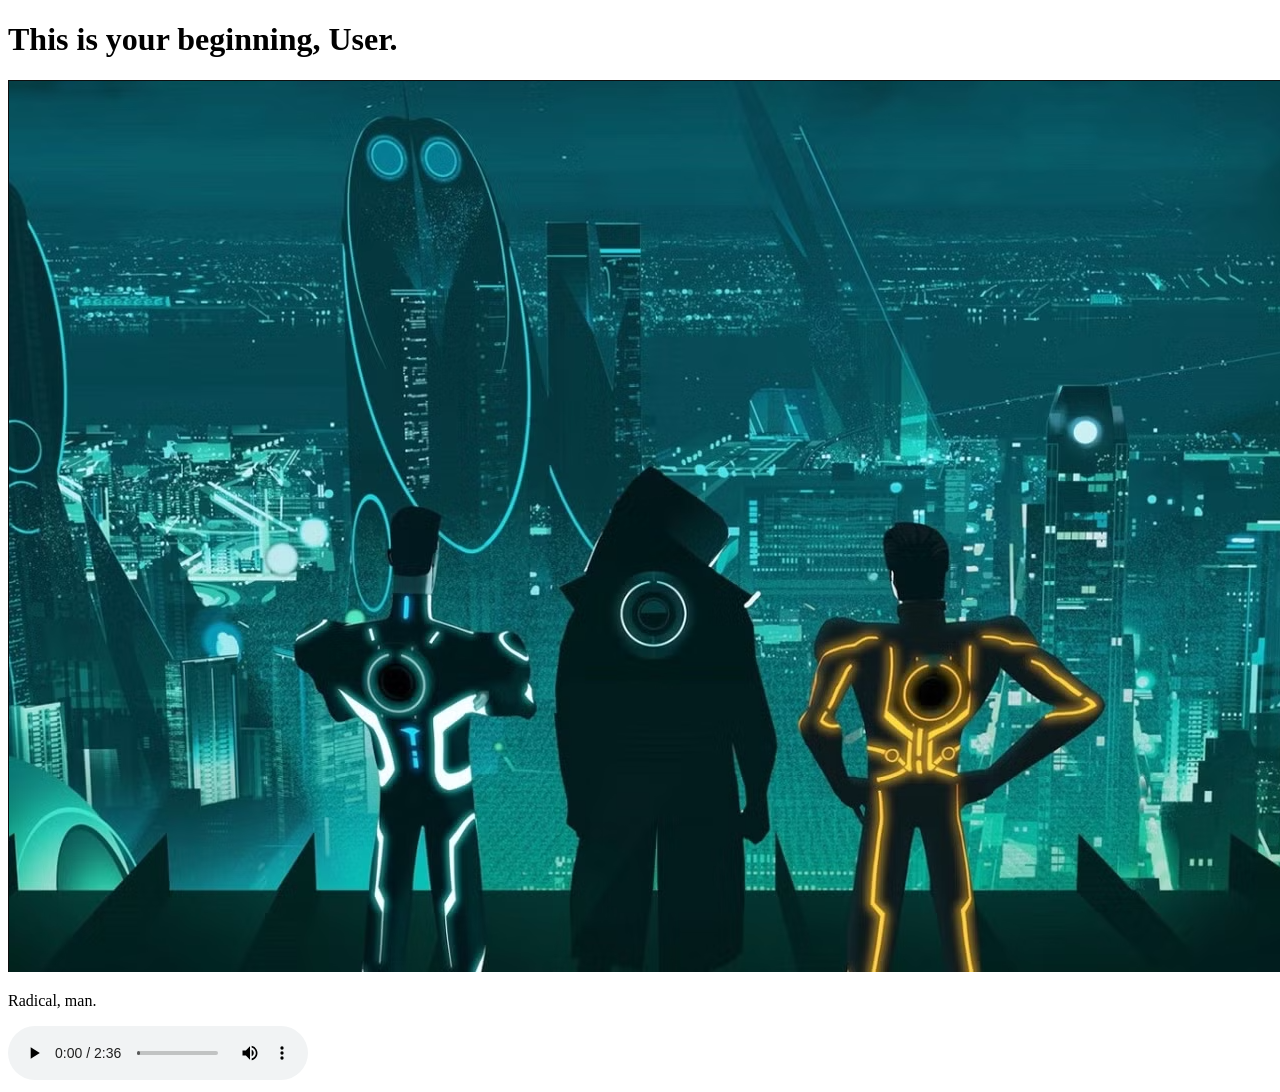
==== index.html @ b784e389 "Add audio" ====
<!DOCTYPE html>
<html lang="en">
<head>
    <meta charset="UTF-8">
    <meta name="viewport" content="width=device-width, initial-scale=1.0">
    <title>Welcome to the Grid</title>
</head>
<body>
    <h1>This is your beginning, User.</h1>
</body>
<img src="images/TronGrid.jpg" alt="The Grid">
<p>Radical, man.</p>

<audio controls>
    <source src="audio/EndofLine.mp3" type="audio/mpeg">
</audio>
</html>
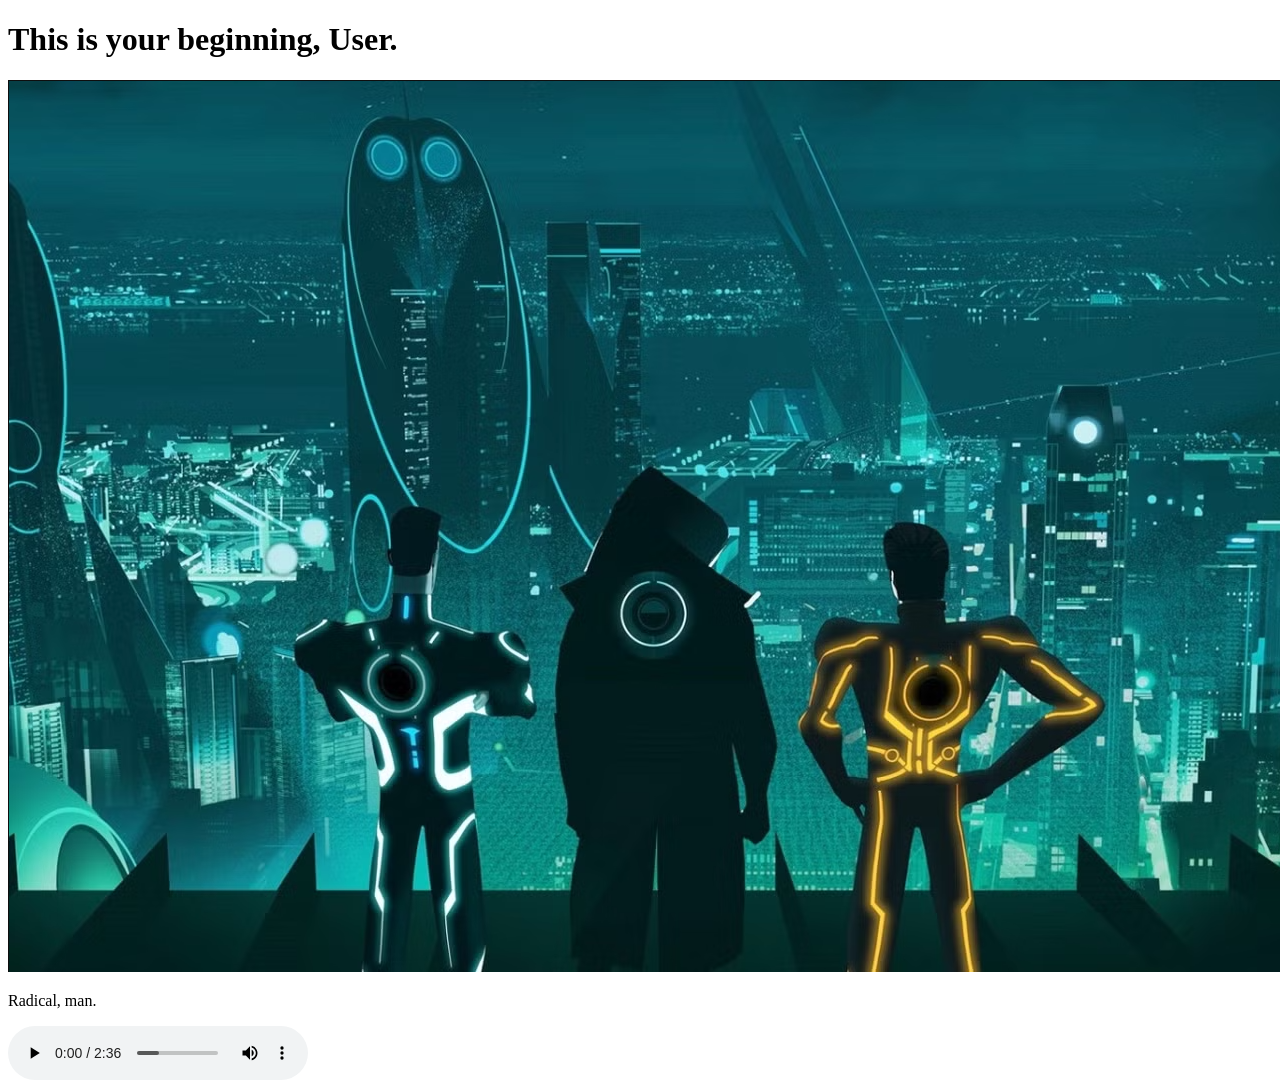
==== commit 172e5586: "changed to autoplay" ====
--- a/index.html
+++ b/index.html
@@ -11,7 +11,7 @@
 <img src="images/TronGrid.jpg" alt="The Grid">
 <p>Radical, man.</p>
 
-<audio controls>
+<audio controls autoplay>
     <source src="audio/EndofLine.mp3" type="audio/mpeg">
 </audio>
 </html>
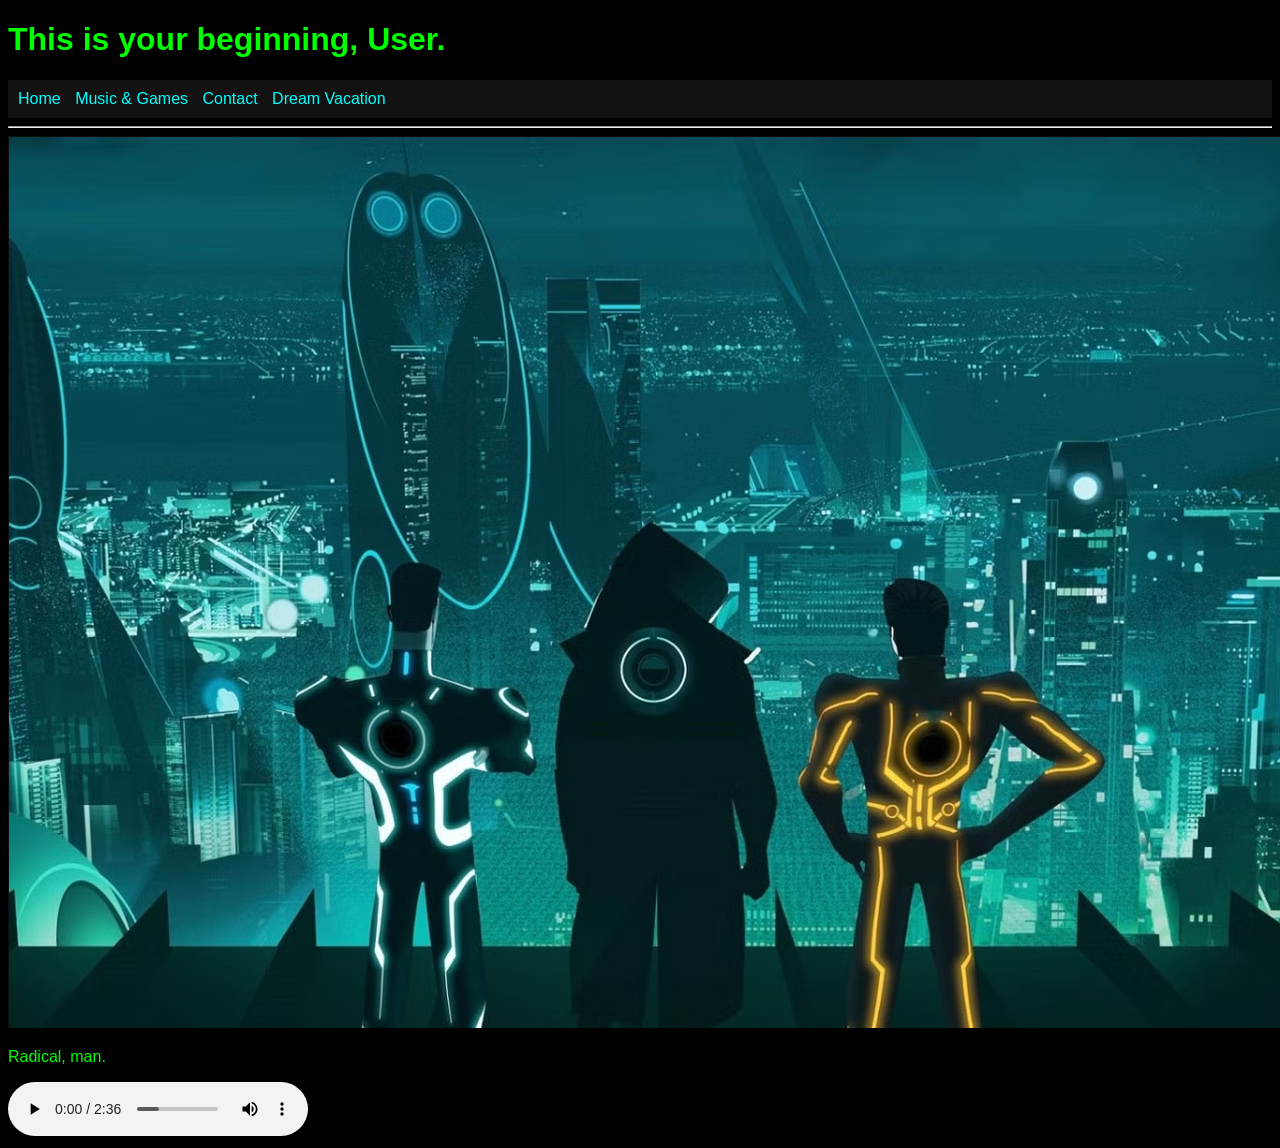
==== commit a0e02793: "savedupdate" ====
--- a/index.html
+++ b/index.html
@@ -1,17 +1,26 @@
 <!DOCTYPE html>
 <html lang="en">
 <head>
+    <link rel="stylesheet" href="styles.css">
     <meta charset="UTF-8">
     <meta name="viewport" content="width=device-width, initial-scale=1.0">
     <title>Welcome to the Grid</title>
 </head>
 <body>
     <h1>This is your beginning, User.</h1>
-</body>
+    <nav>
+        <a href="index.html">Home</a>
+        <a href="music-games.html">Music & Games</a>
+        <a href="contact.html">Contact</a>
+        <a href="vacation.html">Dream Vacation</a>
+    </nav>
+    <hr>
+
 <img src="images/TronGrid.jpg" alt="The Grid">
 <p>Radical, man.</p>
 
 <audio controls autoplay>
     <source src="audio/EndofLine.mp3" type="audio/mpeg">
 </audio>
+</body>
 </html>
--- a/styles.css
+++ b/styles.css
@@ -0,0 +1,20 @@
+body {
+  background-color: black;
+  color: lime;
+  font-family: Arial;
+}
+
+nav {
+  background-color: #111;
+  padding: 10px;
+}
+
+nav a {
+  color: cyan;
+  margin-right: 10px;
+  text-decoration: none;
+}
+
+nav a:hover {
+  color: red;
+}
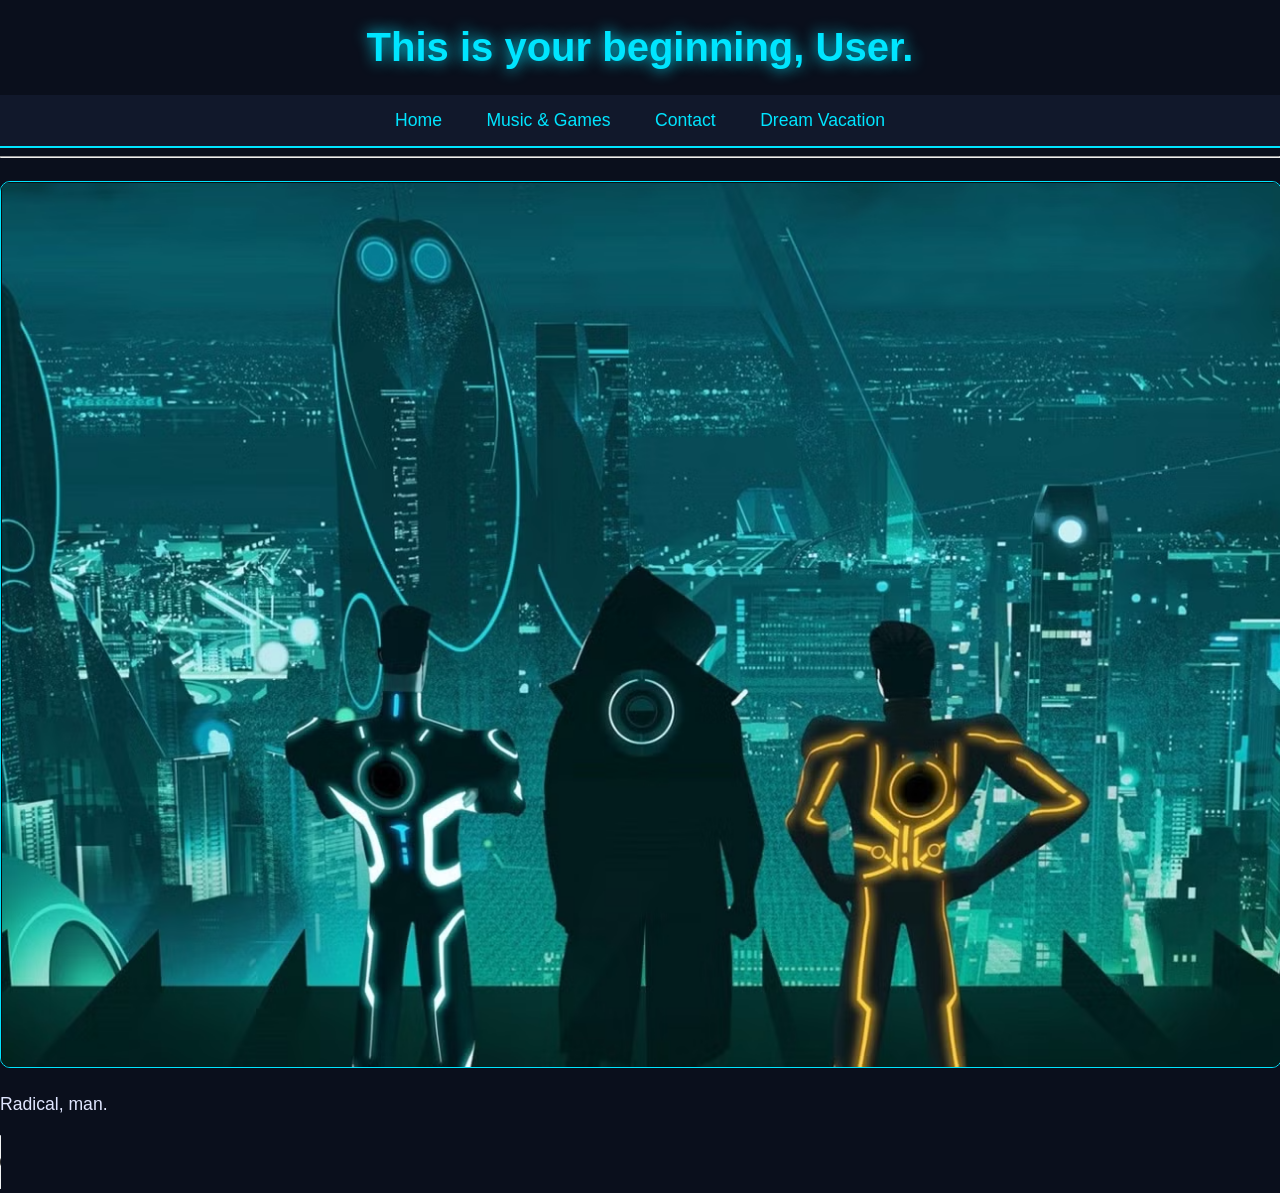
==== commit 49acecfe: "update design and colors" ====
--- a/index.html
+++ b/index.html
@@ -16,7 +16,7 @@
     </nav>
     <hr>
 
-<img src="images/TronGrid.jpg" alt="The Grid">
+<img src="images/TronGrid.jpg" alt="The Grid" width="500">
 <p>Radical, man.</p>
 
 <audio controls autoplay>
--- a/styles.css
+++ b/styles.css
@@ -1,20 +1,171 @@
+/* Page setup */
 body {
-  background-color: black;
-  color: lime;
-  font-family: Arial;
+    margin: 0;
+    font-family: Arial, sans-serif;
+    background-color: #0a0f1c;
+    color: #e0e6ff;
 }
 
+/* Header */
+h1 {
+    text-align: center;
+    font-size: 2.5rem;
+    color: #00e5ff;
+    padding: 25px;
+    margin: 0;
+    text-shadow: 0 0 15px #00e5ff;
+}
+
+/* Navbar */
 nav {
-  background-color: #111;
-  padding: 10px;
+    background-color: #11182b;
+    padding: 15px;
+    text-align: center;
+    border-bottom: 2px solid #00e5ff;
 }
 
 nav a {
-  color: cyan;
-  margin-right: 10px;
-  text-decoration: none;
+    color: #00e5ff;
+    margin: 0 20px;
+    text-decoration: none;
+    font-size: 1.1rem;
 }
 
 nav a:hover {
-  color: red;
-}+    text-shadow: 0 0 10px #00e5ff;
+}
+
+/* Sections (BOX MODEL HERE) */
+.section {
+    background-color: #11182b;
+
+    /* BOX MODEL */
+    margin: 40px auto;        /* space outside */
+    padding: 25px;            /* space inside */
+    width: 70%;
+
+    border: 1px solid #00e5ff;
+    border-radius: 12px;
+
+    /* SHADOW */
+    box-shadow: 0 0 20px rgba(0, 229, 255, 0.25);
+}
+
+/* Section titles */
+.section h2 {
+    font-size: 1.8rem;
+    margin-bottom: 15px;
+    color: #00e5ff;
+}
+
+/* Paragraphs */
+p {
+    font-size: 1.1rem;
+    line-height: 1.6;
+}
+
+/* Images */
+img {
+    width: 100%;
+    margin-top: 15px;
+    border-radius: 10px;
+    border: 1px solid #00e5ff;
+}
+
+/* Forms */
+input, textarea {
+    width: 100%;
+    padding: 10px;
+    margin-top: 8px;
+    margin-bottom: 15px;
+
+    background-color: #0a0f1c;
+    border: 1px solid #00e5ff;
+    color: white;
+}
+
+/* Button */
+input[type="submit"] {
+    background-color: #00e5ff;
+    color: black;
+    font-size: 1rem;
+    font-weight: bold;
+    cursor: pointer;
+}
+
+input[type="submit"]:hover {
+    box-shadow: 0 0 12px #00e5ff;
+}
+
+/* HOVER EFFECT (extra polish) */
+.section:hover {
+    box-shadow: 0 0 30px rgba(0, 229, 255, 0.5);
+}
+/* RED THEME */
+.red-theme h1,
+.red-theme .section h2,
+.red-theme nav a {
+    color: #ff3b3b;
+}
+
+.red-theme nav {
+    border-bottom: 2px solid #ff3b3b;
+}
+
+.red-theme .section {
+    border: 1px solid #ff3b3b;
+    box-shadow: 0 0 20px rgba(255, 59, 59, 0.3);
+}
+
+.red-theme img,
+.red-theme input,
+.red-theme textarea {
+    border: 1px solid #ff3b3b;
+}
+
+/* YELLOW THEME */
+.yellow-theme h1,
+.yellow-theme .section h2,
+.yellow-theme nav a {
+    color: #ffd60a;
+}
+
+.yellow-theme nav {
+    border-bottom: 2px solid #ffd60a;
+}
+
+.yellow-theme .section {
+    border: 1px solid #ffd60a;
+    box-shadow: 0 0 20px rgba(255, 214, 10, 0.3);
+}
+
+.yellow-theme img,
+.yellow-theme input,
+.yellow-theme textarea {
+    border: 1px solid #ffd60a;
+}
+
+/* GREEN THEME */
+.green-theme h1,
+.green-theme .section h2,
+.green-theme nav a {
+    color: #00ff9c;
+}
+
+.green-theme nav {
+    border-bottom: 2px solid #00ff9c;
+}
+
+.green-theme .section {
+    border: 1px solid #00ff9c;
+    box-shadow: 0 0 20px rgba(0, 255, 156, 0.3);
+}
+
+.green-theme img,
+.green-theme input,
+.green-theme textarea {
+    border: 1px solid #00ff9c;
+}
+.red-theme h1 { text-shadow: 0 0 12px #ff3b3b; }
+.yellow-theme h1 { text-shadow: 0 0 12px #ffd60a; }
+.green-theme h1 { text-shadow: 0 0 12px #00ff9c; }
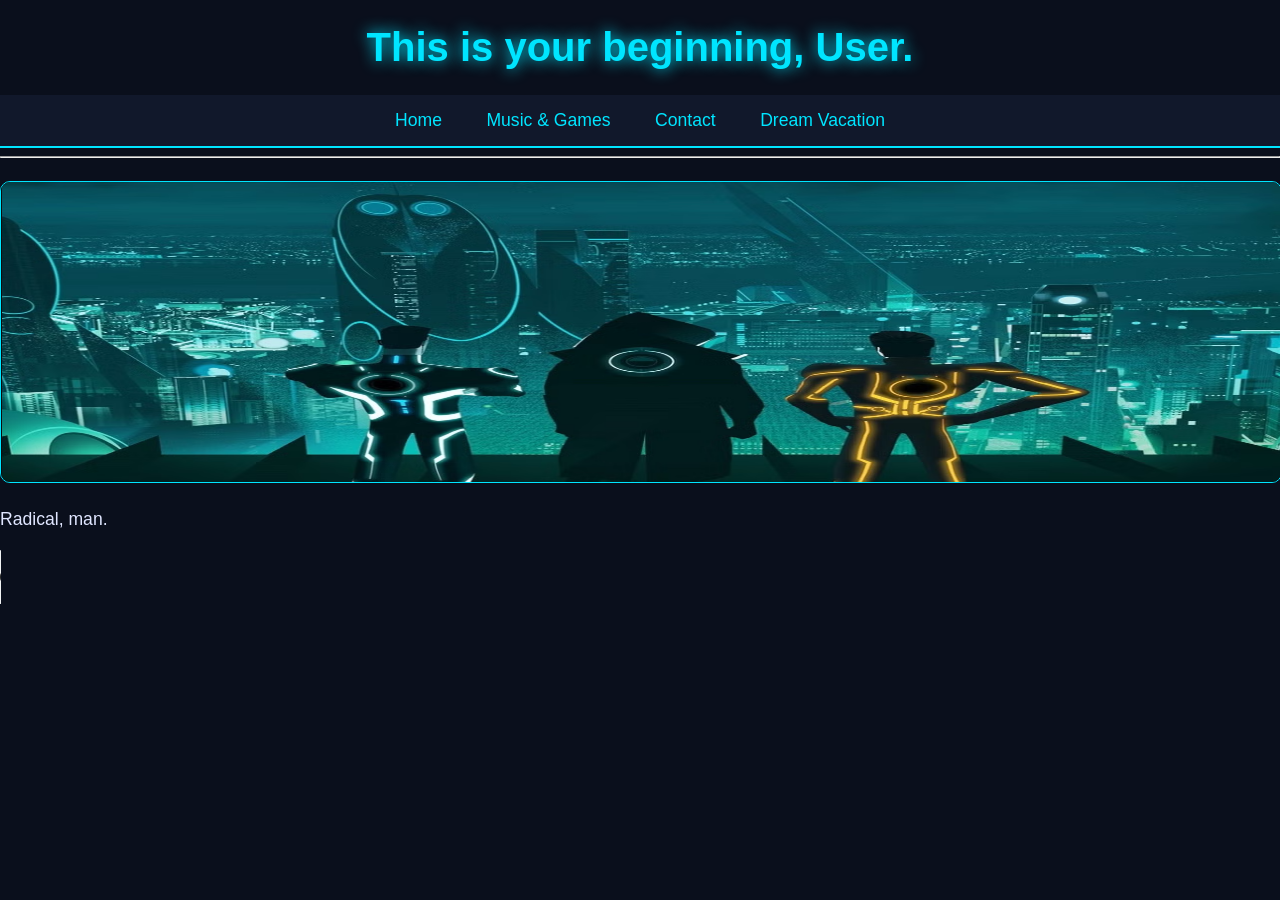
==== commit f24640ec: "meesage box, image size" ====
--- a/index.html
+++ b/index.html
@@ -16,7 +16,7 @@
     </nav>
     <hr>
 
-<img src="images/TronGrid.jpg" alt="The Grid" width="500">
+<img src="images/TronGrid.jpg" alt="The Grid" width="200" height="300">
 <p>Radical, man.</p>
 
 <audio controls autoplay>
--- a/styles.css
+++ b/styles.css
@@ -83,6 +83,12 @@
     border: 1px solid #00e5ff;
     color: white;
 }
+#message {
+    height: 200px;  
+    font-size: 16px; 
+    padding: 12px;   
+    box-sizing: border-box; 
+}
 
 /* Button */
 input[type="submit"] {
@@ -97,7 +103,7 @@
     box-shadow: 0 0 12px #00e5ff;
 }
 
-/* HOVER EFFECT (extra polish) */
+
 .section:hover {
     box-shadow: 0 0 30px rgba(0, 229, 255, 0.5);
 }
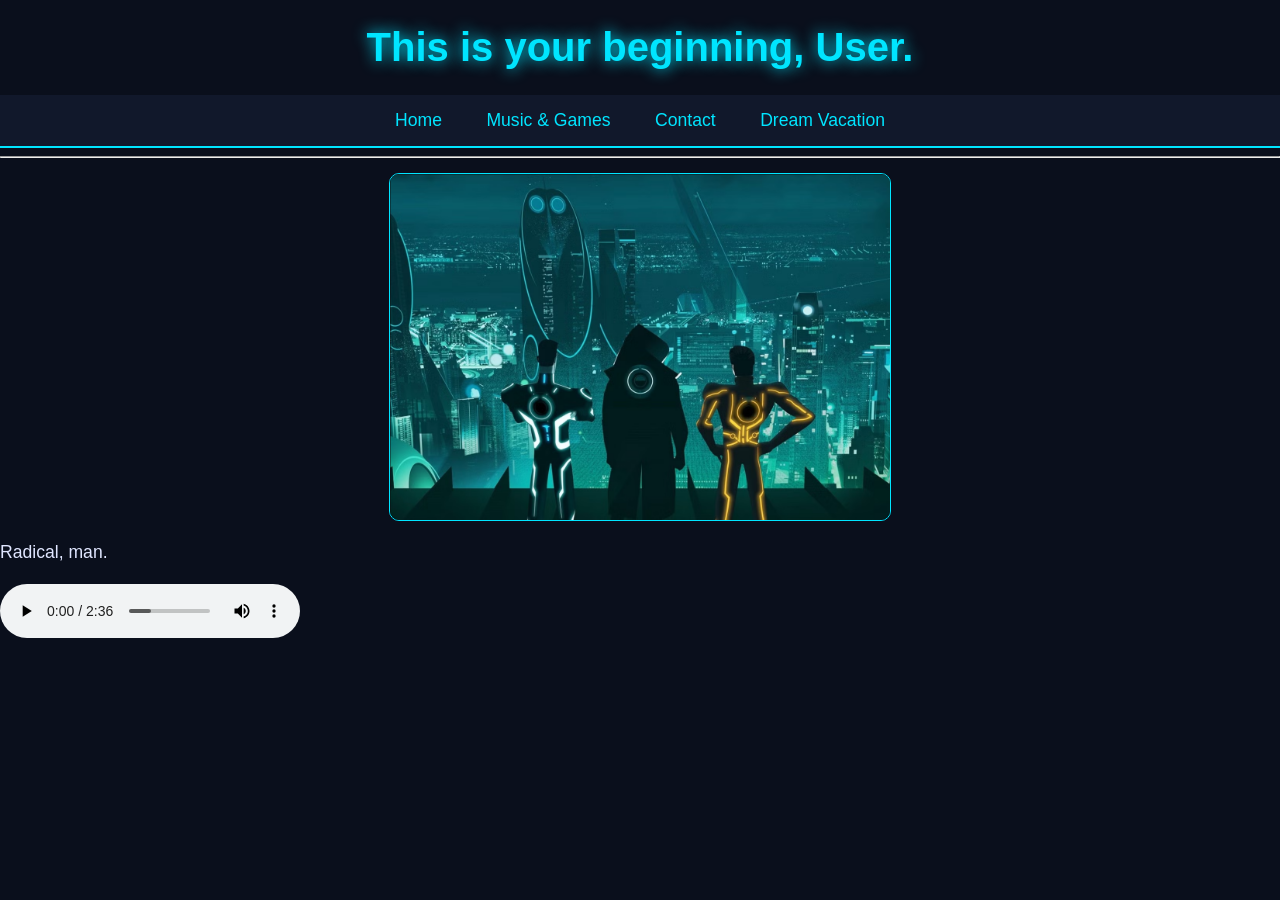
==== commit daa4975b: "image fix#3" ====
--- a/index.html
+++ b/index.html
@@ -16,7 +16,7 @@
     </nav>
     <hr>
 
-<img src="images/TronGrid.jpg" alt="The Grid" width="200" height="300">
+<img src="images/TronGrid.jpg" alt="The Grid" id="grid-image">
 <p>Radical, man.</p>
 
 <audio controls autoplay>
--- a/styles.css
+++ b/styles.css
@@ -83,13 +83,6 @@
     border: 1px solid #00e5ff;
     color: white;
 }
-#message {
-    height: 200px;  
-    font-size: 16px; 
-    padding: 12px;   
-    box-sizing: border-box; 
-}
-
 /* Button */
 input[type="submit"] {
     background-color: #00e5ff;
@@ -174,4 +167,20 @@
 }
 .red-theme h1 { text-shadow: 0 0 12px #ff3b3b; }
 .yellow-theme h1 { text-shadow: 0 0 12px #ffd60a; }
-.green-theme h1 { text-shadow: 0 0 12px #00ff9c; }+.green-theme h1 { text-shadow: 0 0 12px #00ff9c; }
+
+#grid-image {
+    width: 500px;    
+    height: auto;    
+    display: block;
+    margin: 15px auto; 
+    border-radius: 10px;
+    border: 1px solid #00e5ff; 
+}
+#message {
+    width: 100%;       
+    height: 250px;     
+    padding: 12px;     
+    font-size: 16px;   
+    box-sizing: border-box; 
+}
